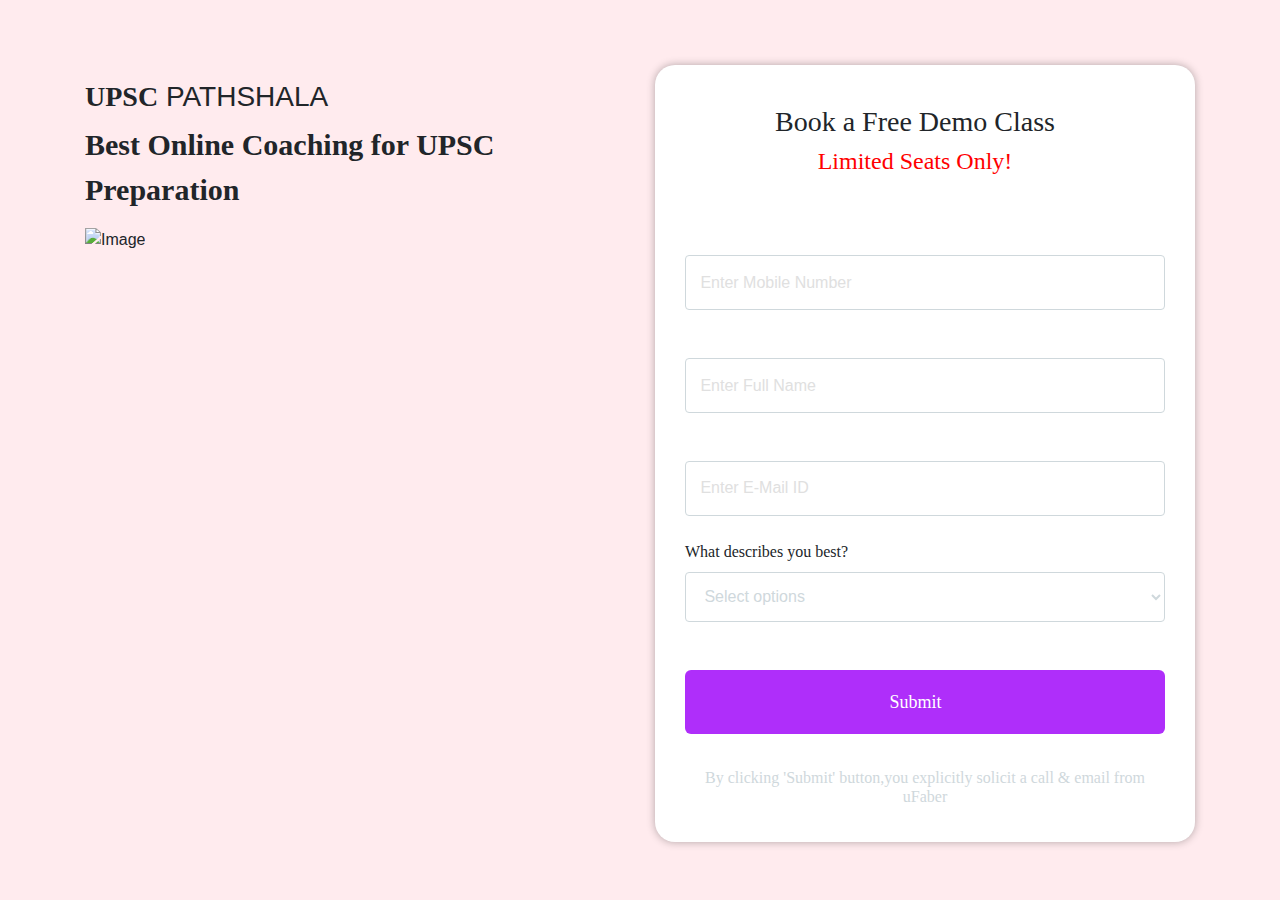
==== index.html @ 78c859c5 "New commits" ====
<!DOCTYPE html>
<html lang="en">
<head>
<title>CSS Template</title>
<meta charset="utf-8">
<meta name="viewport" content="width=device-width, initial-scale=1">
<script src="https://cdnjs.cloudflare.com/ajax/libs/jquery/3.5.0/jquery.min.js" integrity="sha256-xNzN2a4ltkB44Mc/Jz3pT4iU1cmeR0FkXs4pru/JxaQ=" crossorigin="anonymous"></script>
<link rel="stylesheet" href="https://stackpath.bootstrapcdn.com/bootstrap/4.3.1/css/bootstrap.min.css">
<script src="https://maxcdn.bootstrapcdn.com/bootstrap/3.3.7/js/bootstrap.min.js" integrity="sha384-Tc5IQib027qvyjSMfHjOMaLkfuWVxZxUPnCJA7l2mCWNIpG9mGCD8wGNIcPD7Txa" crossorigin="anonymous"></script>
<link rel="stylesheet" href="https://maxcdn.bootstrapcdn.com/bootstrap/4.0.0-alpha.6/css/bootstrap.min.css">
<link rel="stylesheet" href="style.css">

<script>
  $(document).ready(function() { 
    $('input[type="text"]').on('keyup', function(e) {
        $("#full_name").css("border", "0px solid");
        if($('input[type="text"]').val().length<=3){
            console.log("Please enter a valid name");   
            $('#fname').css("visibility","visible");
            $("#full_name_legend").css('visibility', "visible");
            $("#full_name_legend").css('color', "red");            
            $("#full_name_fieldset").css('border', "1px solid red");    
            
        }else{
            console.log("Coerrect Name");
            $('#fname').css("visibility","hidden");
            $("#full_name_legend").css('visibility', "visible");
            $("#full_name_legend").css('color', "#cfd8dc");
            $("#full_name_fieldset").css('border', "1px solid #cfd8dc");
        }
    });
    $('input[type="email"]').on('keyup', function(e) {
        
        var regex = /^([a-zA-Z0-9_.+-])+\@(([a-zA-Z0-9-])+\.)+([a-zA-Z0-9]{2,4})+$/;
        $('input[type="email"]').css("border", "0px solid");
        if(!regex.test($('input[type="email"]').val())){
            console.log("Please enter a valid email");  
            
            $('#emailid').css("visibility","visible");
            $("#email_id_legend").css('visibility', "visible");
            $("#email_id_legend").css('color', "red");     
            $("#email_id_fieldset").css('border', "1px solid red");
        }else{
            console.log("Correct Email");
            $('#emailid').css("visibility","hidden");
            $("#email_id_legend").css('visibility', "visible");
            $("#email_id_legend").css('color', "#cfd8dc");
            $("#email_id_fieldset").css('border', "1px solid #cfd8dc");
            
        }
    }); 
    $('input[type="tel"]').on('keyup',function(e){
      var regex = /^(\+91[\-\s]?)?[0]?(91)?[789]\d{9}$/;
      $('input[type="tel"]').css("border", "0px solid");  
      if(!regex.test($('input[type="tel"]').val())){
            console.log("Please enter a valid number");   
            $('#number').css("visibility","visible");
            $("#mobile_legend").css('visibility', "visible");
            $("#mobile_legend").css('color', "red");     
            
            $("#mobile_filedset").css('border', "1px solid red");
        }else{
            console.log("Correct Number"); 
            $('#number').css("visibility","hidden");
            $("#mobile_legend").css('visibility', "visible");
            $("#mobile_legend").css('color', "#cfd8dc");
            $("#mobile_filedset").css('border', "1px solid #cfd8dc");
            
        }
    });
       
}); 
</script>
</head>
<body>

<div class="container">
    <div class="row">
        <div class=" col-lg-6 block_one center ">
            <h3 style="font-family: sans-serif;"><strong>UPSC</strong> PATHSHALA</h3>
            <p><strong>Best Online Coaching for UPSC Preparation</strong></p>
            <img src="images/Capture.jpg" alt="Image" style="width:100%;height:50%;">
        </div>
        
        <div class="col-lg-6 col-md-12 block_two center">          
            <div class="form-style">
                  <form id="form">  
                      <h3 style="text-align: center">Book a Free Demo Class</h3>
                      <h4 style="text-align: center;color:red;">Limited Seats Only!</h4><br/><br/>
                      <fieldset id= "mobile_filedset" class="">
                          <legend class="w-auto" id="mobile_legend">Mobile Number</legend>
                        <input type="tel" name="number" id="numbers" placeholder="Enter Mobile Number">
                      </fieldset>
                      <span id="number" >Please enter a valid mobile number</span><br>

                      <fieldset class="" id="full_name_fieldset">
                          <legend class="w-auto" id="full_name_legend" >Full Name</legend>
                          <input type="text" name="full_name" id="full_name" placeholder="Enter Full Name">
                      </fieldset>
                      <span id="fname" >Please enter a valid name</span><br>

                      <fieldset class="" id="email_id_fieldset">
                          <legend class="w-auto" id="email_id_legend">Email id</legend>
                        <input type="email" name="email_id" id="email_id" placeholder="Enter E-Mail ID">
                      </fieldset>
                      <span id="emailid" >Please enter a valid email id</span><br>

                      <fieldset>
                        <label>What describes you best?</label>
                          <select>
                            <option style="color:#cfd8dc;">Select options</option>
                            <div class="dropdown-content">
                                <option value="College Student">College Student</option>
                                <option value="Working Professional">Working Professional</option>
                                <option value="Full time aspirant">Full time aspirant</option>
                                <option value="Other">Other</option> 
                            </div>     
                          </select>
                      </fieldset>     
                      <br><br>
                      <fieldset>
                          <button class="button" value="Submit">Submit</button>
                      </fieldset>
                      <br>
                      <fieldset>
                          <h6>By clicking 'Submit' button,you explicitly solicit a call & email from uFaber</h6>
                      </fieldset><br>
                 </form>
            </div>
        </div>
    </div>
</div>

      
</body>
</html>
---- style.css ----
* {
  box-sizing: border-box;
}

body {
  font-family: 'Roboto', 'Segoe UI', Tahoma, sans-serif;
  background-color:#ffebee;
}

p{
  font-size: 30px;
}

@media (max-width: 600px) {
  section {
    -webkit-flex-direction: column;
    flex-direction: column;
  }
}

/************************************ */
.form-style{
	max-width: 100%;
  max-height: 100%;
	padding: 40px 30px 0px 10px;
  background: #ffffff;
	margin: 30px auto;
	border-radius: 20px;
  font-family: 'Roboto', 'Segoe UI', Tahoma, sans-serif;
  box-shadow:  0 0 8px  rgba(0,0,0,0.3);
  -moz-box-shadow: 0 0 8px  rgba(0,0,0,0.3);
  -webkit-box-shadow: 0 0 8px  rgba(0,0,0,0.3);
  -o-box-shadow: 0 0 8px  rgba(0,0,0,0.3);
}

.form-style label {
	display: block;
	margin-bottom: 8px;
  font-weight:normal
  
}
.form-style input[type="text"],
.form-style input[type="email"],
.form-style input[type="number"],
.form-style input[type="tel"],
.form-style select { 
	outline: none;
	box-sizing: border-box;
	-webkit-box-sizing: border-box;
	-moz-box-sizing: border-box;
	width: 100%;
	background: #fff;
	margin-bottom: 4%;
	border: 1px solid #cfd8dc;
	padding: 3%;
	color:#000000;
  border-radius: 4px;
  font-family: 'Roboto', 'Segoe UI', Tahoma, sans-serif;
  margin-bottom: 0px;
}
.form-style select{
  color:#cfd8dc;
}

::placeholder {  
  color: #e0e0e0;
}

:-ms-input-placeholder { 
  color: #e0e0e0;
}

::-ms-input-placeholder 
  { 
  color:#e0e0e0;
}

.form-style input[type="text"]:focus,
.form-style input[type="email"]:focus,
.form-style input[type="number"]:focus,
.form-style input[type="tel"]:focus{
	background-color: #ffffff;
}

.form-style select{
	-webkit-appearance: menulist-button;
}
.form-style .number {
	background: #1abc9c;
	color: #fff;
	height: 30px;
	width: 30px;
	display: inline-block;
	font-size: 0.8em;
	margin-right: 4px;
	line-height: 30px;
	text-align: center;
	text-shadow: 0 1px 0 rgba(255,255,255,0.2);
	border-radius: 15px 15px 15px 0px;
}

.button {
  background-color: #AF2EFA; 
  border: none;
  color: white;
  padding: 19px 39px 18px 20px; 
  text-align: center;
  font-size: 18px;
  border-radius: 6px;
  width: 100%;
  
}

.dropdown-content {
  display: none;
  position: absolute;
  background-color: #ffffff;
  min-width: 160px;
  box-shadow: 0px 8px 16px 0px rgba(0,0,0,0.2);
  z-index: 1;
}

.dropdown-content select {
  color: black;
  padding: 12px 16px;
  text-decoration: none;
  display: block;
}

option:checked, option:hover {
  color: black;
  background: #ffcdd2 
}

.block_one{
   
   margin: 80px 0px 0px 0px;
}
.block_two{
   
   margin: 35px 0px 0px 0px;
}

span{
   color:red;
   visibility : hidden; 
}
fieldset{
  border: 0px solid;
  padding-left:20px;
}
legend{
  visibility: hidden;
  margin-bottom:0;
  font-size:1rem;
  padding-left: 5px;
  padding-right:5px;
}
h3{
  font-family:  'Segoe UI';
}
h6{
  text-align: center;
  padding:10px 0px 4px 0px;
  color:#cfd8dc;
}
strong{
  font-family: 'Tahoma'; 
}
#form{
  font-family: 'Segoe UI';
  margin-bottom: 0px;
}
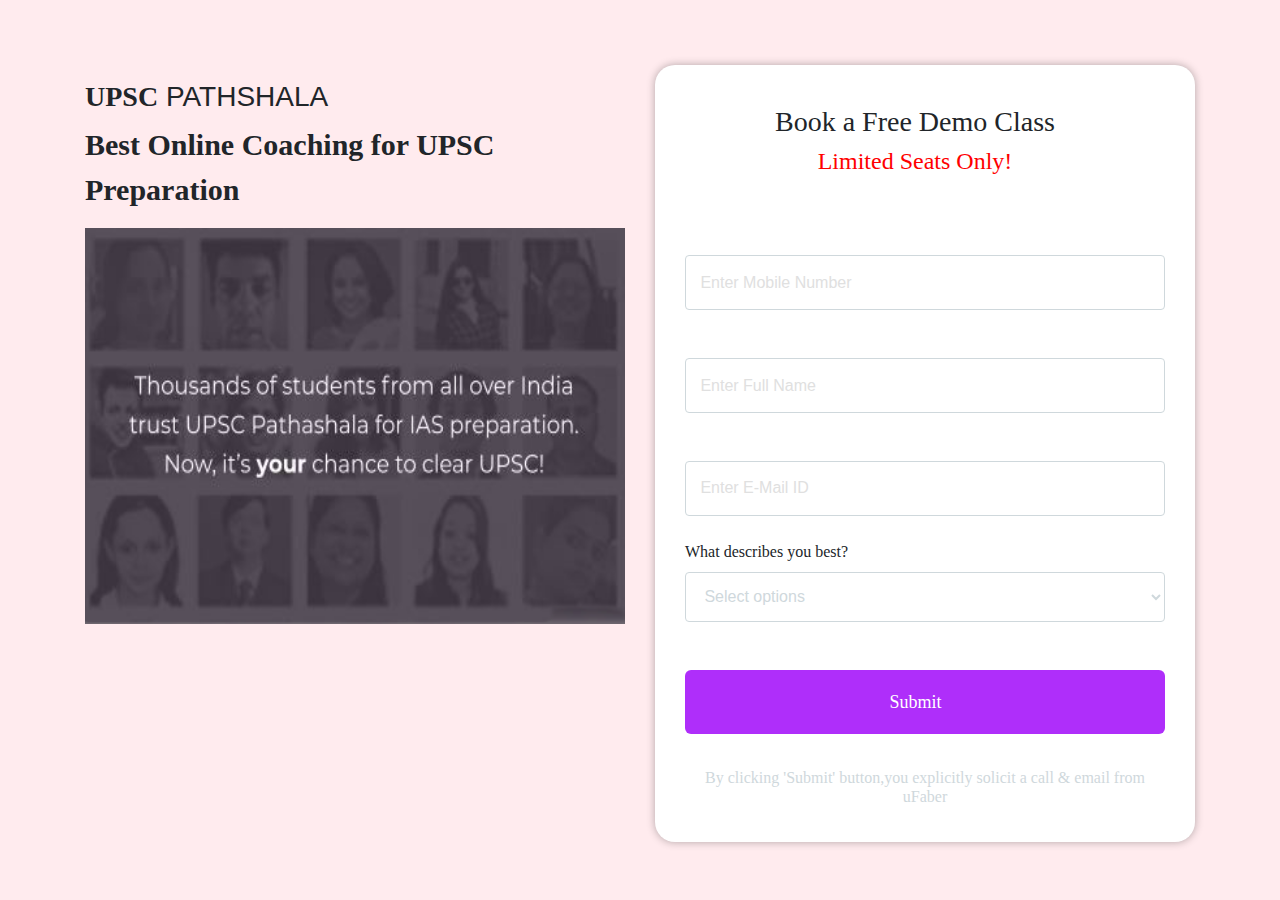
==== commit 4045b5bd: "add php file for heroku" ====
--- a/index.html
+++ b/index.html
@@ -79,7 +79,7 @@
         <div class=" col-lg-6 block_one center ">
             <h3 style="font-family: sans-serif;"><strong>UPSC</strong> PATHSHALA</h3>
             <p><strong>Best Online Coaching for UPSC Preparation</strong></p>
-            <img src="images/Capture.jpg" alt="Image" style="width:100%;height:50%;">
+            <img src="images/Capture.png" alt="Image" style="width:100%;height:50%;">
         </div>
         
         <div class="col-lg-6 col-md-12 block_two center">          
